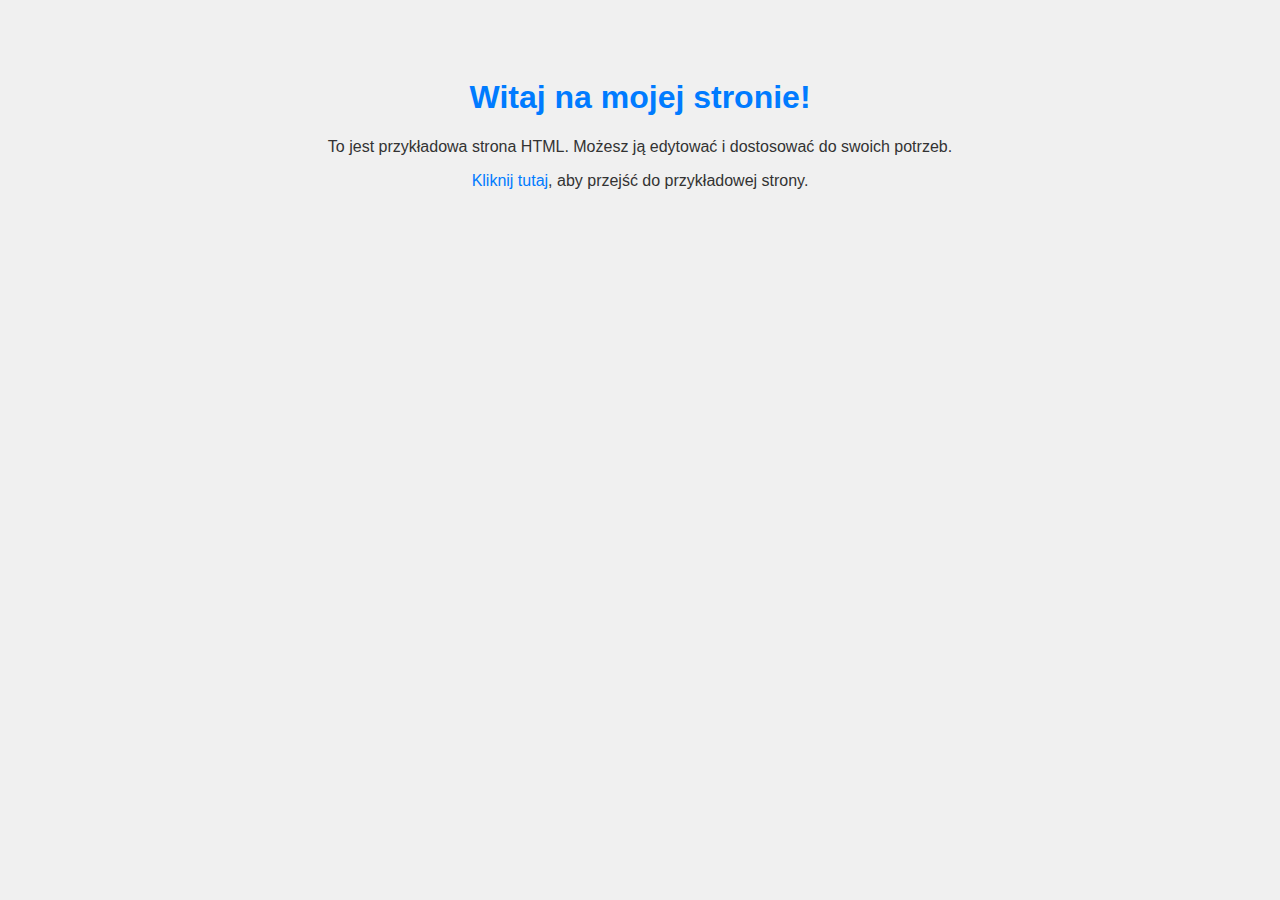
==== index.html @ b29fed7f "test" ====
<!DOCTYPE html>
<html lang="pl">
<head>
    <meta charset="UTF-8">
    <meta name="viewport" content="width=device-width, initial-scale=1.0">
    <title>Moja Pierwsza Strona</title>
    <style>
        body {
            font-family: Arial, sans-serif;
            background-color: #f0f0f0;
            color: #333;
            text-align: center;
            padding: 50px;
        }
        h1 {
            color: #007BFF;
        }
        a {
            color: #007BFF;
            text-decoration: none;
        }
        a:hover {
            text-decoration: underline;
        }
    </style>
</head>
<body>
    <h1>Witaj na mojej stronie!</h1>
    <p>To jest przykładowa strona HTML. Możesz ją edytować i dostosować do swoich potrzeb.</p>
    <p><a href="https://www.example.com">Kliknij tutaj</a>, aby przejść do przykładowej strony.</p>
</body>
</html>
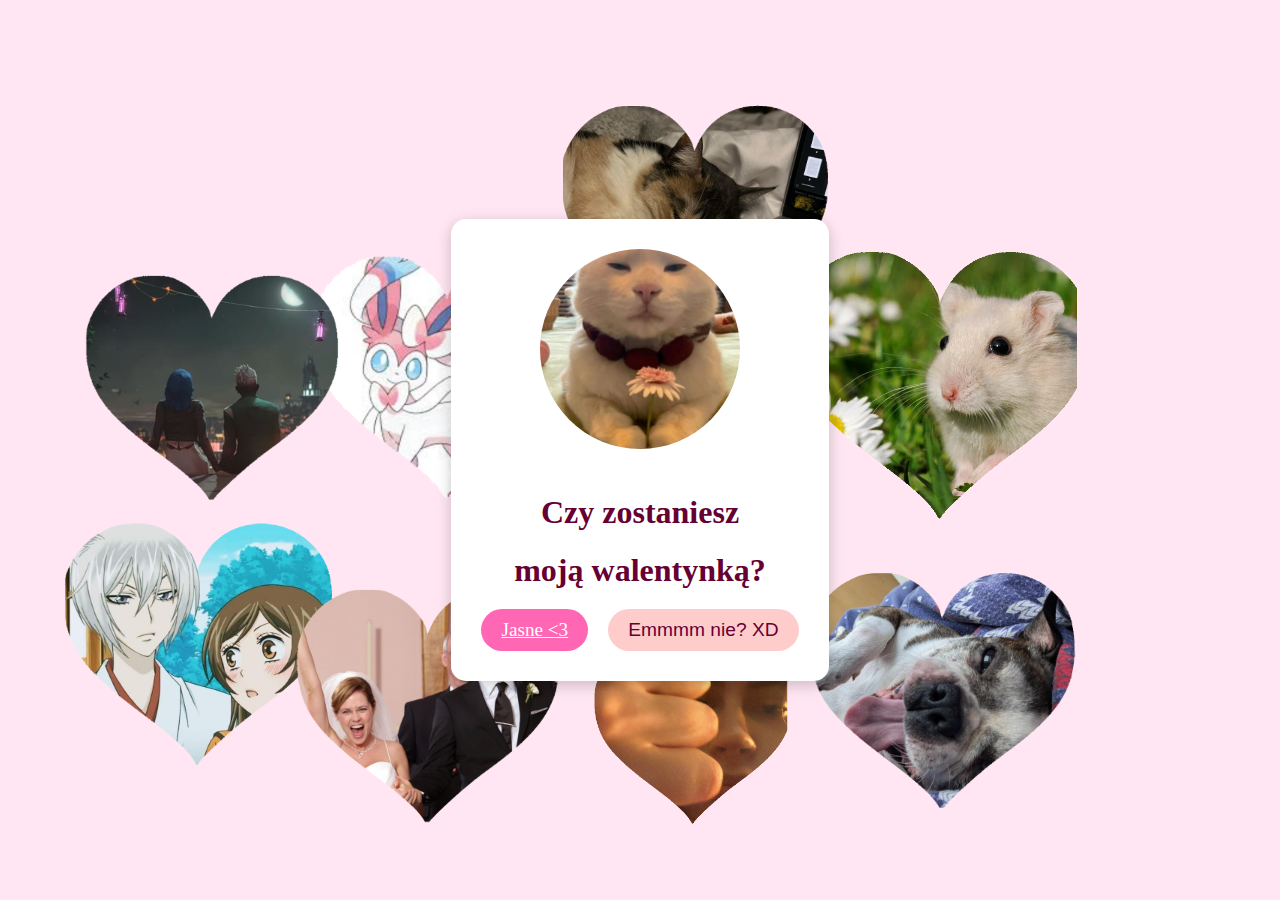
==== commit 76b307ec: "." ====
--- a/index.html
+++ b/index.html
@@ -1,32 +1,35 @@
 <!DOCTYPE html>
 <html lang="pl">
 <head>
-    <meta charset="UTF-8">
-    <meta name="viewport" content="width=device-width, initial-scale=1.0">
-    <title>Moja Pierwsza Strona</title>
-    <style>
-        body {
-            font-family: Arial, sans-serif;
-            background-color: #f0f0f0;
-            color: #333;
-            text-align: center;
-            padding: 50px;
-        }
-        h1 {
-            color: #007BFF;
-        }
-        a {
-            color: #007BFF;
-            text-decoration: none;
-        }
-        a:hover {
-            text-decoration: underline;
-        }
-    </style>
+  <meta charset="UTF-8">
+  <meta name="viewport" content="width=device-width, initial-scale=1.0">
+  <title>Romantyczna Propozycja</title>
+  <link rel="stylesheet" href="style.css">
 </head>
 <body>
-    <h1>Witaj na mojej stronie!</h1>
-    <p>To jest przykładowa strona HTML. Możesz ją edytować i dostosować do swoich potrzeb.</p>
-    <p><a href="https://www.example.com">Kliknij tutaj</a>, aby przejść do przykładowej strony.</p>
+  <div class="container">
+    <img src="zdjecie.png" alt="Romantyczne zdjęcie" class="romantic-image">
+    <h1>Czy zostaniesz</h1>
+    <h1>moją walentynką?</h1>
+    <div class="buttons">
+      <a href="calendar.html" class="button yes-button">Jasne <3</a>
+      <button class="button no-button">Emmmm nie? XD</button>
+    </div>
+  </div>
+
+  <!-- Dodaj sekcję dla zdjęć -->
+  <div class="images-container">
+    <img src="Images/image1.png" alt="Image 1" class="floating-image">
+    <img src="Images/image2.png" alt="Image 2" class="floating-image">
+    <img src="Images/image3.png" alt="Image 3" class="floating-image">
+    <img src="Images/image4.png" alt="Image 4" class="floating-image">
+    <img src="Images/image5.png" alt="Image 5" class="floating-image">
+    <img src="Images/image6.png" alt="Image 6" class="floating-image">
+    <img src="Images/image7.png" alt="Image 7" class="floating-image">
+    <img src="Images/image8.png" alt="Image 8" class="floating-image">
+    <img src="Images/image9.png" alt="Image 9" class="floating-image">
+  </div>
+
+  <script src="script.js"></script>
 </body>
 </html>--- a/style.css
+++ b/style.css
@@ -0,0 +1,101 @@
+body {
+  font-family: 'Georgia', serif;
+  background-color: #ffe6f2;
+  color: #660033;
+  text-align: center;
+  margin: 0;
+  padding: 0;
+  display: flex;
+  justify-content: center;
+  align-items: center;
+  height: 100vh;
+  position: relative;
+  overflow: hidden;
+}
+
+.container {
+  background-color: #fff;
+  padding: 30px;
+  border-radius: 15px;
+  box-shadow: 0 4px 15px rgba(0, 0, 0, 0.2);
+  position: relative;
+  z-index: 1;
+}
+
+.romantic-image {
+  width: 200px;
+  height: 200px;
+  border-radius: 50%;
+  object-fit: cover;
+  margin-bottom: 20px;
+}
+
+h1 {
+  font-size: 2rem;
+  margin-bottom: 20px;
+}
+
+.buttons {
+  display: flex;
+  justify-content: center;
+  gap: 20px;
+}
+
+.button {
+  padding: 10px 20px;
+  font-size: 1.2rem;
+  border: none;
+  border-radius: 25px;
+  cursor: pointer;
+  transition: transform 0.3s ease;
+}
+
+.yes-button {
+  background-color: #ff66b3;
+  color: white;
+}
+
+.no-button {
+  background-color: #ffcccc;
+  color: #660033;
+}
+
+.no-button:hover {
+  position: absolute;
+}
+
+/* Style dla unoszących się zdjęć */
+.images-container {
+  position: absolute;
+  top: 0;
+  left: 0;
+  width: 100%;
+  height: 100%;
+  z-index: 0;
+}
+
+.floating-image {
+  position: absolute;
+  object-fit: cover;
+  animation: float 6s infinite ease-in-out, pulse 2s infinite ease-in-out;
+}
+
+
+
+@keyframes float {
+  0%, 100% {
+    transform: translateY(0);
+  }
+  50% {
+    transform: translateY(-20px);
+  }
+}
+
+@keyframes pulse {
+  0%, 100% {
+    transform: scale(1);
+  }
+  50% {
+    transform: scale(1.1);
+  }
+}